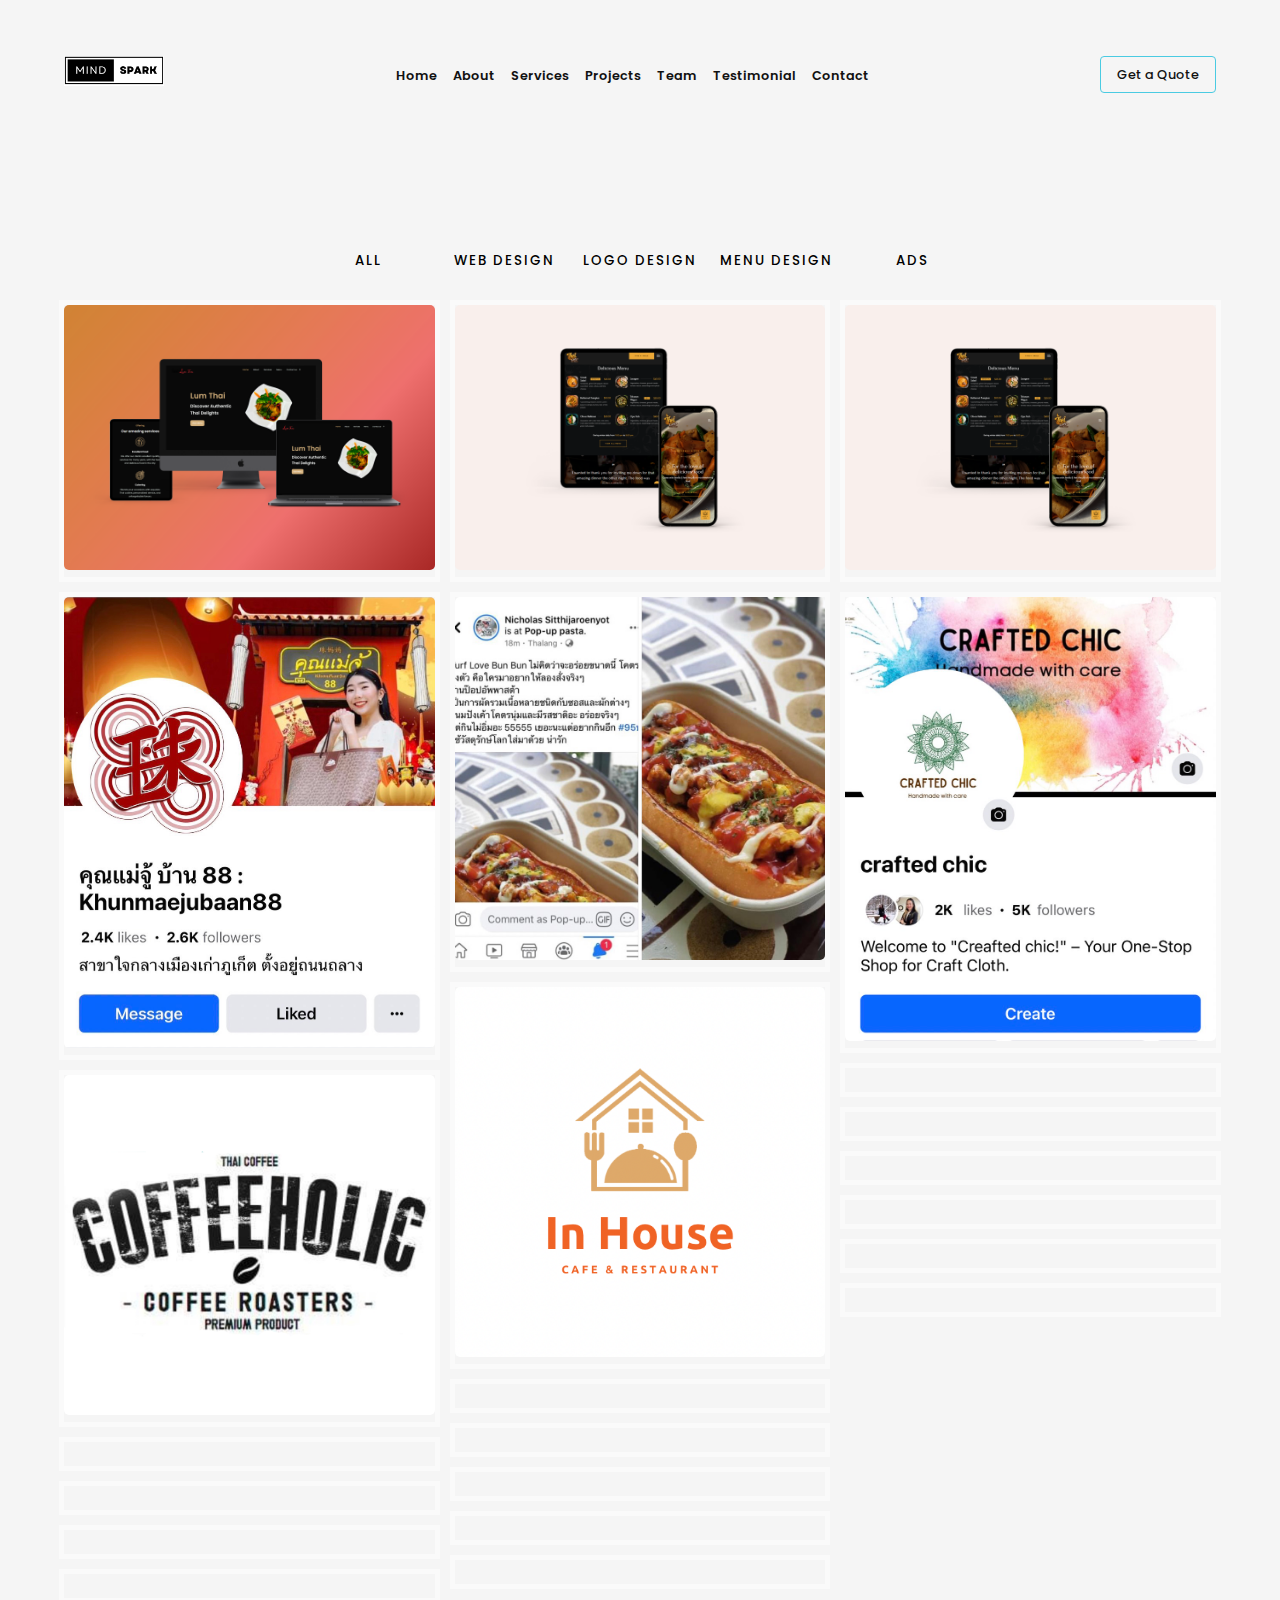
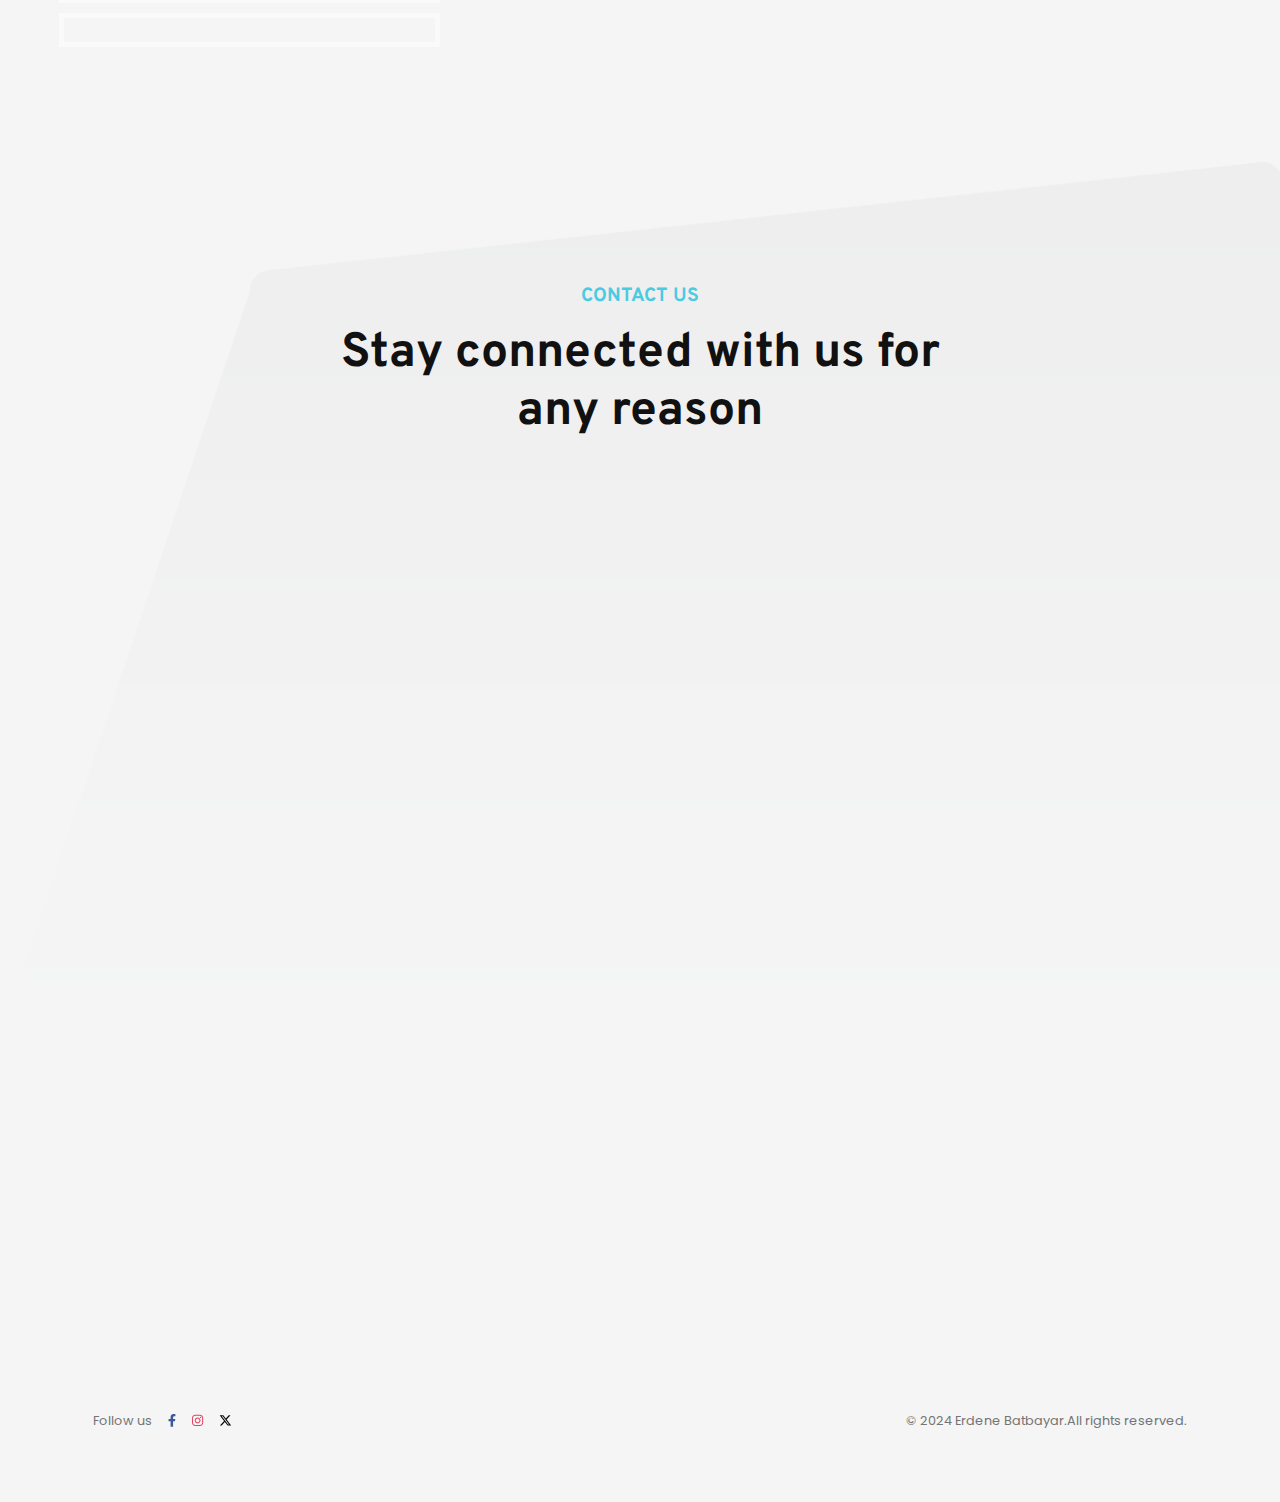
==== Projects.html @ 7a25f7cb "update" ====
<!DOCTYPE html>
<html lang="en">
<head>
    <meta charset="UTF-8">
    <meta name="viewport" content="width=device-width, initial-scale=1.0">
    <link rel="stylesheet" href="assets/css/styles.css">
    <link rel="stylesheet" href="style.css">
    <link rel="stylesheet" href="https://unpkg.com/aos@next/dist/aos.css" />
    <link rel="stylesheet" href="assets/css/fontawesome.min.css">
    <title>Projects ||MindSpark</title>

</head>
<body>
    
    <!-- HEADER  -->
    <header>
        <div class="container flex-row" >
            <div class="header__logo">
                <img src="/assets/img/logo.png" alt="logo">
            </div>
            <nav>
                <ul class="header__menu flex-row">
                    <li>
                        <a href="/index.html">Home</a>
                    </li>
                    <li>
                        <a href="#about">About</a>
                    </li>
                    <li>
                        <a href="#services">Services</a>
                    </li>
                    <li>
                        <a href="#projects">Projects</a>
                    </li>
                    <li>
                        <a href="#team">Team</a>
                    </li>
                    <li>
                        <a href="#testimonial">Testimonial</a>
                    </li>
                    <li>
                        <a href="#contact">Contact</a>
                    </li>
                </ul>
            </nav>
            <div class="right flex-center">
                <a href="#contact" class="btn btn-secondary">Get a Quote</a>
                <div class="menu-btn">
                    <i class="fas fa-bars"></i>
                </div>
            </div>
        </div>
    </header>
    <!----------------- PROJECTS  ------------->
    <section class="project">
    <div class="container" id="projects">
        <!-- <h1 class="section-heading">Gallery</h1> -->
        <div class="portfolio">
            <div class="filter">
                <button class="filter-btn active" data-filter="all">ALL</button>
                <button class="filter-btn" data-filter="web">WEB DESIGN</button>
                <button class="filter-btn" data-filter="logo">LOGO DESIGN</button>
                <button class="filter-btn" data-filter="menu">MENU DESIGN</button>
                <button class="filter-btn" data-filter="ads">ADS</button>
            </div>
    
            <div class="photo-gallery" id="project-gallery">
                
            </div>
        </div>
    </div>
    </section>








    <!-------------- CONTACT---------------- -->
    <section id="contact" style="
    background: url(assets/img/contact-bg.png);
    background-repeat: no-repeat;
    background-size: contain;
    background-position: right;">
        <div class="container">
            <h5 class="section-subheading text-center">
                Contact Us
            </h5>
            <h2 class="section-heading text-center left right">Stay connected with us for any reason</h2>
            <div class="contact">
                <form action="" class="contact__form" data-aos="fade-right" data-aos-delay="300">
                    <h1>Write us a message</h1>
                    <input type="text" placeholder="Your name" required >
                    <input type="email" placeholder="Email address" required>
                    <input type="text" placeholder="Subject" required>
                    <textarea  rows="5" required>Your Message</textarea>
                    <button class="btn btn-primary">Send Message</button>
                </form>
                <div class="contact__details" data-aos="fade-left" data-aos-delay="300">
                    <p class="text">
                        Lorem, ipsum dolor sit amet consectetur adipisicing elit. Dignissimos omnis nobis officiis a nisi neque saepe molestiae incidunt repellat adipisci?
                    </p>
                    <div class="details">
                        <div class="detail">
                            <div class="detail__icon">
                                <i class="fas fa-phone"></i>
                            </div>
                            <div class="detail__content">
                                <h3>Phone</h3>
                                <p>+12789232</p>
                            </div>
                        </div>
                        <div class="detail">
                            <div class="detail__icon">
                                <i class="fas fa-envelope"></i>
                            </div>
                            <div class="detail__content">
                                <h3>Email</h3>
                                <p>MindSparkdmv@gmail.com</p>
                            </div>
                        </div>
                        <div class="detail">
                            <div class="detail__icon">
                                <i class="fas fa-map-marked-alt"></i>
                            </div>
                            <div class="detail__content">
                                <h3>Address</h3>
                                <p>123 , Lorem, ipsum dolor.</p>
                            </div>
                        </div>
                    </div>
                </div>
            </div>
            
        </div>
    </section>
    <!-------------- FOOTER --------->
    <footer>
        <div class="container">
            <div class="footer__content" >
                <div class="footer__details" data-aos="fade-down-left" data-aos-delay="300">
                    <div class="footer__logo">
                        <img src="assets/img/logo.png" alt="logo">
                    </div>
                    <p class="footer__text">
                        Lorem ipsum dolor sit amet consectetur adipisicing elit. Officiis, voluptatem?
                    </p>
                    <div class="footer__newsletter">
                        <form action="#"
                        class="footer__newsletter-form">
                            <input type="email" placeholder="Submit email" required>
                        <div class="icon">
                            <i class="fa fa-envelope"></i>
                        </div>
                    </form>
                    </div>
                </div>
                <div class="footer__menu" data-aos="fade-down" data-aos-delay="300">
                    <h3 class="footer__menu-title">Quick Links</h3>
                    <ul class="footer_menu-list">
                        <li><a href="#">Home</a></li>
                        <li><a href="#about">About</a></li>
                        <li><a href="#services">Service</a></li>
                        <li><a href="#projects">Projects</a></li>
                        <li><a href="#team">Team</a></li>
                        <li><a href="#testimonial">Testimonial</a></li>
                        <li><a href="#contact">Contact</a></li>


                    </ul>
                </div>
                <div class="footer__menu" data-aos="fade-down-left" data-aos-delay="300">
                    <h3 class="footer__menu-title">Services</h3>
                    <ul class="footer_menu-list">
                        <li><a href="#">Development</a></li>
                        <li><a href="#about">Services</a></li>
                        <li><a href="#services">POS System</a></li>
                        <li><a href="#projects">Online Ordering System</a></li>
                        <li><a href="#team">Marketing</a></li>
                        <li><a href="#team">Design</a></li>
                        


                    </ul>
                </div>
                <div class="footer__menu" data-aos="fade-down-left" data-aos-delay="300">
                    <h3 class="footer__menu-title">Social</h3>
                    <ul class="footer_menu-list">
                        <li><a href="#">Facebook</a></li>
                        <li><a href="#about">X</a></li>
                        <li><a href="#services">Instagram</a></li>
                        <li><a href="#projects">Linkedin</a></li>
                        

                    </ul>
                </div>
            </div>
            <div class="footer__bottom">
                <div class="footer__bottom-icons" >
                    <p>Follow us</p>
                    <a href="#" class="facebook">
                        <i class="fab fa-facebook-f"></i>
                    </a>
                    <a href="#" class="instagram">
                        <i class="fa-brands fa-instagram"></i>
                    </a>
                    <a href="#" class="twitter">
                        <i class="fa-brands fa-x-twitter"></i>
                    </a>

                </div>
                <p>&copy; 2024 Erdene Batbayar.All rights reserved.</p>
            </div>
        </div>
    </footer>


    
    <script src="assets/js/fontawesome.min.js"></script>
    
    <script src="script.js"></script>
    <script src="https://unpkg.com/aos@next/dist/aos.js"></script>
    <script>
      AOS.init();
    </script>


</body>
</html>
---- assets/css/styles.css ----
@import url(https://fonts.googleapis.com/css?family=Overpass:100,200,300,regular,500,600,700,800,900,100italic,200italic,300italic,italic,500italic,600italic,700italic,800italic,900italic);
@import url(https://fonts.googleapis.com/css?family=Poppins:100,100italic,200,200italic,300,300italic,regular,italic,500,500italic,600,600italic,700,700italic,800,800italic,900,900italic);

/* VARIABLES */
:root {
    --primary-color: #4acbe2;
    --secondary-color: #111111;
    --primary-font: 'Poppins', sans-serif;
    --secondary-font: 'Overpass', sans-serif;
}

/* RESET DEFAULT STYLES */
* {
    margin: 0;
    padding: 0;
    box-sizing: border-box;
}

a {
    text-decoration: none;
    color: inherit;
}

li {
    list-style: none;
}

img {
    max-width: 100%;
}

h1,
h2,
h3,
h4,
h5,
h6 {
    font-family: var(--secondary-font);
    margin-bottom: 1rem;
}

/* UTILITY CLASSES */
.container {
    width: 100%;
    max-width: 1200px;
    margin: 0 auto;
    padding: 0 1rem;
}

.text-center {
    text-align: center;
}

.text-uppercase {
    text-transform: uppercase;
}

.text-primary {
    color: var(--primary-color);
}

.flex-center {
    display: flex;
    justify-content: center;
    align-items: center;
}

.flex-row {
    display: flex;
    justify-content: space-between;
    align-items: center;
}

.flex-column {
    flex-direction: column;
}

.btn {
    display: inline-block;
    max-width: max-content;
    padding: 0.5rem 1rem;
    border-radius: 0.25rem;
    font-size: 0.8rem;
    font-weight: 500;
    border: none;
    cursor: pointer;
    outline: none;
    transition: all 0.3s;
}

.btn-primary {
    background-color: var(--primary-color);
    color: #fff;
}

.btn-primary:hover {
    background-color: #a03dd1;
}

.btn-secondary {

    border: 1px solid var(--primary-color);
}

.btn-secondary:hover {
    background-color: var(--primary-color);
    color: #fff;
}

.section-subheading {
    font-size: 1.2rem;
    text-transform: uppercase;
    color: var(--primary-color);
    margin-bottom: 1rem;
}

.section-heading {
    font-size: 3rem;
    max-width: 600px;
    font-weight: 700;
    line-height: 1.2;
    margin-bottom: 2rem;
}

.section-heading.left {
    margin-right: auto;
}

.section-heading.right {
    margin-left: auto;
}
button.custom-btn {
    text-decoration: none;
    position: relative;
    border: none;
    font-size: 14px;
    font-family: inherit;
    font-weight: 600;
    cursor: pointer;
    color: #fff;
    width: 9em;
    height: 3em;
    line-height: 2em;
    text-align: center;
    background: linear-gradient(90deg, #03a9f4, #f441a5, #ffeb3b, #03a9f4);
    background-size: 300%;
    border-radius: 30px;
    z-index: 1;
  }
  
  button.custom-btn:hover {
    animation: custom-ani 8s linear infinite;
    border: none;
  }
  
  @keyframes custom-ani {
    0% {
      background-position: 0%;
    }
  
    100% {
      background-position: 400%;
    }
  }
  
  button.custom-btn:before {
    content: "";
    position: absolute;
    top: -5px;
    left: -5px;
    right: -5px;
    bottom: -5px;
    z-index: -1;
    background: linear-gradient(90deg, #03a9f4, #f441a5, #ffeb3b, #03a9f4);
    background-size: 400%;
    border-radius: 35px;
    transition: 1s;
    
  }
  
  button.custom-btn:hover::before {
    filter: blur(20px);
  }
  
  button.custom-btn:active {
    background: linear-gradient(32deg, #03a9f4, #f441a5, #ffeb3b, #03a9f4);
  }
  



/* GLOBAL STYLES */

html {
    scroll-behavior: smooth;
    overflow-x: hidden;
}

body {
    font-family: var(--primary-font);
    font-size: 16px;
    line-height: 1.5;
    overflow-x: hidden;
    color: var(--secondary-color);
    background-color: #f5f5f5;
}

section {
    position: relative;
    padding-top: 5rem !important;
    padding-bottom: 5rem !important;

}

/* HEADER */
header {
    padding: 1rem 0;
    width: 100%;
    position: absolute;
    z-index: 999;
}
header.sticky {
    position: fixed;
    top: 0;
    left: 0;
    right: 0;
    background-color: #fff;
    box-shadow: 0 0 10px rgba(0, 0, 0, 0.1);
}
.header__logo img{
    width: 100px;

}
.header__menu{
    gap: 1rem;

}
.header__menu li a{
    font-size: 0.8rem;
    font-weight: 600;
    transition: 0.5s;

    

}
.header__menu li a:hover{
    color: var(--primary-color);
    
}
header .right{
    gap:1rem;

}
.menu-btn{
    display: none;
    font-size: 1.2rem;
    cursor: pointer;
}

#hero{
    background: url(/assets/img/Mbackground.png);
    background-repeat: no-repeat;
    background-position: top;
    background-size: 100% 100%;
    
    min-height: 100vh;

}
.hero__content{
    
    
    height: 100%;
    width: 100%;
    display: flex;
    flex-direction: column;
    justify-content: center;
    align-items: center;

}
.hero__content h1{
    font-size: 3rem;
    font-family: var(--primary-font);
    font-weight: 600;
    line-height: 1.2;
    text-align: center;
    
}
@keyframes textShine {
    0% {
      background-position: 0% 50%;
    }
    100% {
      background-position: 100% 50%;
    }
  }
.hero__content h1 span{
    
        font-size: clamp(4rem, 1.5vw, 3rem);
        font-weight: 600;
        letter-spacing: -3px;
        margin: 5px;
        background: linear-gradient(
          to right,
          #7953cd 20%,
          #00affa 30%,
          #19e0e0 70%,
          #4a7fda 80%
        );
        -webkit-background-clip: text;
        background-clip: text;
        -webkit-text-fill-color: transparent;
        text-fill-color: transparent;
        background-size: 500% auto;
        animation: textShine 5s ease-in-out infinite alternate;
        justify-content: center;
}
.hero__content p{
    font-size: 1.2rem;
    font-weight: 300;
    margin-bottom: 2rem;

}
/* .hero__img{
    width: 60%;
} */

/* ABOUT */
.features{
    display: grid;
    grid-template-columns: repeat(auto-fit,minmax(300px, 1fr));
    gap: 2rem;

}
.feature{
    padding: 2rem;
    border-radius: 8px;
    border: 2px solid var(--color);
}
.feature__icon{
    font-size: 2rem;
    color: var(--color);
    margin-bottom: 1rem;
}
.feature__title{
    font-size: 1.2rem;
    font-weight: 600;
    margin-bottom: 1rem;
}
.feature__text{
    font-size: 0.9rem;
}
.about__details{
    display: flex;
    gap: 2rem;
    margin-top: 5rem;
}
.about__details-content{
    width:50%;
}
.about__details-content h1{
    font-size: 2rem;
    font-weight: 700;
    margin-bottom: 1rem;
}
.about__details-content p{
    font-style: 0.9rem;
    font-weight: 400;


}
.about__details-content .btn{
    margin-top: 1rem;

}
.about__details-img{
    width: 50%;
}
/* SERVICES */
#services .section-subheading,
#services .section-heading{
    text-align: right;
}
.services{
    display: grid;
    grid-template-columns: repeat(auto-fit,minmax(300px,1fr));
    gap: 2rem;
}
.service{
    padding: 2rem;
    display: flex;
    align-items: center;
    justify-content: center;
    flex-direction: column;
    border-radius: 8px;
    background-color: #fff;
    cursor: pointer;
    box-shadow: 0 0 10px rgba(0, 0, 0, 0.1);
}

.service__icon img{
    width: 50px;
    margin-bottom: 1rem;

}
.services_title{
    font-style: 1.2rem;
    font-weight: 600;
    margin-bottom: 1rem;
}
.service__text{
    font-style: 0.9rem;
    margin-bottom: 1rem;

    
}
.service .arrow-icon{
    font-style: 1.2rem;
    color: var(--primary-color);
    margin-left: auto;
    transition: transform 0.3s;
}
.service:hover .arrow-icon{
    transform: translateX(5px);

}
/* Projects */
.projects{
    display: flex;
    flex-direction: column;
    gap: 5rem;
    margin-top: 5rem;
}
.project{
    display: flex;
    gap: 10%;
    align-items: center;
}
.project:nth-child(2){
    flex-direction: row-reverse;
}
.project__img{
    min-width: 35%;
}
/* .project__img::after{
    content: "";
    position: absolute;
    top: -20px;
    width: 90%;
    height: 90%;
    border-radius: 8px;
    z-index: 1;
    border: 4px solid #f1e8ed;

} */
.project:nth-child(1) .project__img::after,
.project:nth-child(3) .project__img::after{
    left: -20px;

}
.project:nth-child(2) .project__img::after{
    right: -20px;
    border-color: #6bc2ed ;

}
.project:nth-child(3) .project__img::after{
    
    border-color: #fed440 ;
    
}
.project__category{
    font-style: 0.8rem;
    font-weight: 600;
    text-transform: uppercase;
    margin-bottom: 1rem;
    color: var(--primary-color);

}
.project__title{
    font-style: 2.5rem;
    font-weight: 800;
    line-height: 1.2;
    margin-bottom: 1rem;
}
.project__text{
    font-style: 0.9rem;
    margin-bottom: 1rem;
}


/* TEAM */
.members {
    display: flex;
    gap: 3rem;
}
.member:nth-child(2),
.member:nth-child(4){
    margin-top: 5rem;
}
.member__img{
    margin-bottom: 1rem;

}
.member__content h1{
    margin-bottom: 0.25rem;


}
.member__content p{
    opacity: 0.4;
    font-weight: 600;
}


/* TESTIMONIALS */
#testimonial{
    display: flex;
    align-items: center;
    gap: 5rem;

}
#testimonial .section-subheading{
    margin-bottom: 2rem;
}
.testimonials-wrapper{
    position: relative;
    width: 70%;
}
.quotes {
    position: absolute;
    left: 0;
    top: 15px;
    font-size: 5rem;
    color: var(--primary-color);
    margin-bottom: 1rem;
}
.testimonial__tittle{
    font-size: 2rem;
    padding-left: 6rem;
    font-weight: 600;
    margin-bottom: 1rem;
}
.testimonial__text{
    opacity: 0.8;
    margin-bottom: 3rem;

}
.testimonial__img img{
    max-height: 500px;

}
.testimonial__author{
    position: relative;
    display: flex;
    align-items: center;
    gap: 1rem;
}
.testimonial__author h3{
    margin: 0;

}
.testimonial__author p{
    color: rgb(95, 95, 95);
    font-size: 0.8rem;
    font-weight: 600;
}
.testimonial__author::before{
    content: "";
    width: 15px;
    transform: translateY(-70%);
    border-bottom: 1px solid #111111;

}
.testimonial-navigation{
    display: flex;
    gap: 1rem;
    margin-top: 2rem;

}
.testimonial-navigation span{
    width: 10px;
    height: 10px;
    border-radius: 50px;
    background-color: var(--primary-color);
    cursor: pointer;
    transition: all 0.3s;

}
.testimonial-navigation span.active{
    width: 30px;

}


/* CONTACT */
.contact{
    display: flex;
    align-items: center;
    gap: 5rem;
}
.contact__form{
    width:50%;
    display: flex;
    flex-direction: column;
    gap: 1rem;
}
.contact__form input, 
.contact__form textarea{
    padding: 1rem;
    border-radius: 8px;
    border: none;
    outline: none;
    background-color: #fff;
    box-shadow: 0 0 5px rgba(0, 0, 0, 0.1);
}
.contact__form textarea{
    resize: vertical;


}
.contact__details{
    width: 50%;
}
.contact__details .text{
    font-size: 0.9rem;
    color: #2e2e2e;
    margin-bottom: 2rem;

}
.contact__details .details{
    display: flex;
    flex-direction: column;
    gap: 2rem;
}
.contact__details .detail{
    display: flex;
    gap: 2rem;
    align-items: center;


}
.detail__icon{
    width: 40px;
    height: 40px;
    display: flex;
    align-items: center;
    justify-content: center;
    border-radius: 50%;
    color: #fff;
    font-size: 0.8rem;
    background: #fe6686;
}
.detail:nth-child(2) .detail__icon{
    background: #54d6a1;

}
.detail:nth-child(3) .detail__icon{
    background: #fe9a3f;
    
}
.detail__content h3{
    margin: 0;
    line-height: 1;

}
.detail__content p{
    color: #747474;
    font-size: 0.9rem;
}

/* FOOTER */
footer{
    padding: 2rem;

}
.footer__content{
    display: grid;
    gap: 5rem;
    grid-template-columns: 2fr 1fr 1fr 1fr;
}
.footer__logo{
    width: 100px;
    margin-bottom: 1rem;

}
.footer__text{
    font-size: 0.9rem;
    color: #747474;
    margin-bottom: 1rem;

}
.footer__newsletter{
    position: relative;
}
.footer__newsletter input{
    width: 100%;
    padding: 1rem;
    border-radius: 8px;
    border: none;
    outline: none;
    background-color: #fff;
    box-shadow: 0 0 5px rgba(0, 0, 0, 0.1);

}
.footer__newsletter .icon{
    position: absolute;
    right: 10px;
    top: 50%;
    transform: translateY(-50%);
    opacity: 0.3;

}
.footer_menu-list{
    display: flex;
    flex-direction: column;
    gap: 1rem;
    font-size: 0.8rem;
    color: #747474;
}
.footer__bottom{
    display: flex;
    justify-content: space-between;
    align-items: center;
    font-size: 0.8rem;
    color: #747474;
    margin-top: 3rem;

}
.footer__bottom-icons{
    display: flex;
    gap: 1rem;
}
.facebook{
    color: #3b5998;

}
.twitter{
    color:#070707;
}
.instagram{
    color: #E4405f;
}
/* PROJECT PAGE  */
.filter{
    display: flex;
    justify-content: center;
    margin-bottom: 2rem;
    gap: 1rem;

}
.filter-btn{
    display: block;
    font-family: "Poppins" , sans-serif;
    font-weight: 500;
    position: relative;
    padding: 0.2em 0;
    background: none;
    border: 0;
    width: 120px;
    letter-spacing: 2px;
    cursor: pointer;
    transition: 0.2s;
}
.filter-btn:hover{
    color: #19e0e0;
}

.filter-btn::after {
    content: '';
    position: absolute;
    bottom: 0;
    left: 0;
    width: 100%;
    height: 0.1em;
    background-color: rgb(105, 205, 255);
    opacity: 0;
    transition: opacity 300ms, transform 300ms;
  }
  
  .filter-btn:hover::after,
  .filter-btn:focus::after {
    opacity: 1;
    transform: translate3d(0, 0.2em, 0);
  }
#projects{
    margin-top: 8rem;
}

/* MEDIA QUERIES */
@media screen and (max-width: 768px) {

    /* GLOBAL */
    .container{
        padding: 0 1rem;

    }
    section{
        padding-top: 2rem !important;
        padding-bottom: 3rem !important;
    }
    .section-heading{
        font-size: 2rem;
    }
    

    
    /* HEADER */
    .header__menu{
        position: fixed;
        top: 0;
        left: 0;
        width: 100%;
        height: 100vh;
        flex-direction: column;
        justify-content: center;
        align-items: center;
        background-color: #fff;
        transform: translateX(-100%);
        transition: 0.3s;

    }
    .header__menu.show{
        transform: translateX(0%);
    }
    .header__menu li{
        margin: 1rem 0;
    }
    .menu-btn{
        display: block;
        z-index: 99;
    }


    /* HERO */
    #hero {
        flex-direction: column;
        justify-content: center;
        background: url(/assets/img/Background_mobile.png);
        background-repeat: no-repeat;
        background-position: top;
        background-size: 100% 100%;
        

    }
    .hero__content{
        width: 100%;
        text-align: center;
    }
    .hero__content h1{
        font-size: 2.0rem;

    }
    .hero__content h1 span{
        font-size: 2.5rem;
    }
    .hero__content .btn{
        margin: 0 auto;

    }
    .hero__img{
        width: 100%;
    }


    /* ABOUT */
    .features{
        grid-template-columns: repeat(1fr);
    }
    .feature{
        padding: 1rem;
    }
    .about__details{
        flex-direction: column;
    }
    .about__details-content, .about__details-img{
        width: 100%;
    }


    /* PROJECTS */
    .project{
        flex-direction: column !important;
        gap: 2rem;
    }
    .project__img{
        width: 100%;
        max-width: 300px;
    }
    .project__title{
        font-size: 1.5rem;
    }

    /* TEAM */
    .members{
        flex-direction: column;
        text-align: center;

    }
    .member{
        margin: 0 !important;
    }
    .member__img img{
        max-width: 300px;
    }


    /* TESTIMONIALS */
    .testimonial__img{
        display: none;
    }
    .testimonials-wrapper{
        width: 100%;
    }


    /* CONTACT */
    .contact{
        flex-direction: column;
    }
    .contact__form, .contact__details{
        width: 100%;
    }


    /* FOOTER */
    .footer__content{
        grid-template-columns: repeat(auto-fit, minmax(200px,1fr));
    }
    .footer__bottom{
        flex-direction: column;
        text-align: center;

    }


}
---- style.css ----
*{
    margin: 0;
    padding: 0;
}
.container{
    max-width: 1224px;
    width: 90%;
    margin: auto;
    padding: 40px 0;
}
.title{
    margin-bottom: 2rem;
}
.photo-gallery{
    display: flex;
    gap: 20px;
    
}
.column{
    display: flex;
    flex-direction: column;
    gap: 20px;

}
.photo img{
    width: 100%;
    /* height: 50vh; */
    border-radius: 5px;
    /* object-fit: cover; */
    
}
.photo {
    position: relative;
    padding: auto;
    /* display: flex; */
    align-items: center;
    justify-content: center;
    overflow: hidden;
    perspective: 1000px;
    box-shadow: 0 0 0 5px #ffffff80;
    transition: all 0.6s cubic-bezier(0.175, 0.885, 0.32, 1.275);
  }
  .photo__content svg{
    position: absolute;
    top: 50%; 
    left: 50%; 
    transform: translate(-50%, -50%); 
    width: 20%;
    height: auto;
    padding: 2px;
    overflow: hidden;
    transition: 0.2s;
    
    
  }
  
  .photo__content svg path {
    fill: rgba(255, 255, 255, 0.678); /* Default color */
    transition: fill 0.3s ease; /* Add transition effect for smooth color change */
}

.photo__content svg:hover path {
    fill: rgb(98, 235, 245); /* Change this to the color you want on hover */
}
  
  .photo img {
    
    transition: all 0.6s cubic-bezier(0.175, 0.885, 0.32, 1.275);
  }
  
  .photo:hover {
    transform: scale(1.05);
    box-shadow: 0 8px 16px rgba(255, 255, 255, 0.2);
  }
  
  .photo__content {
    position: absolute;
    top: 0;
    left: 0;
    width: 100%;
    height: 100%;
    padding: 2rem;
    box-sizing: border-box;
    background-color: transparent;
    
    transform: rotateX(-90deg);
    transform-origin: bottom;
    transition: all 0.6s cubic-bezier(0.175, 0.885, 0.32, 1.275);
  }
  
  .photo:hover .photo__content {
    transform: rotateX(0deg);
    
  }
  
  .photo__title {
    margin: 0;
    font-size: 24px;
    color: #dfae27;
    text-align: center;
    font-weight: 700;
  }
  
  /* .photo:hover svg {
    top: 0%;
    left: 0;
  } */
  
  .photo__description {
    margin: 10px 0 0;
    margin-bottom: 10px;
    text-align: center;
    font-size: 14px;
    color: #54c3ff;
    line-height: 1.4;
  }
  

@media(max-width: 860px){
    .photo-gallery{
        flex-direction: column;
    }
}
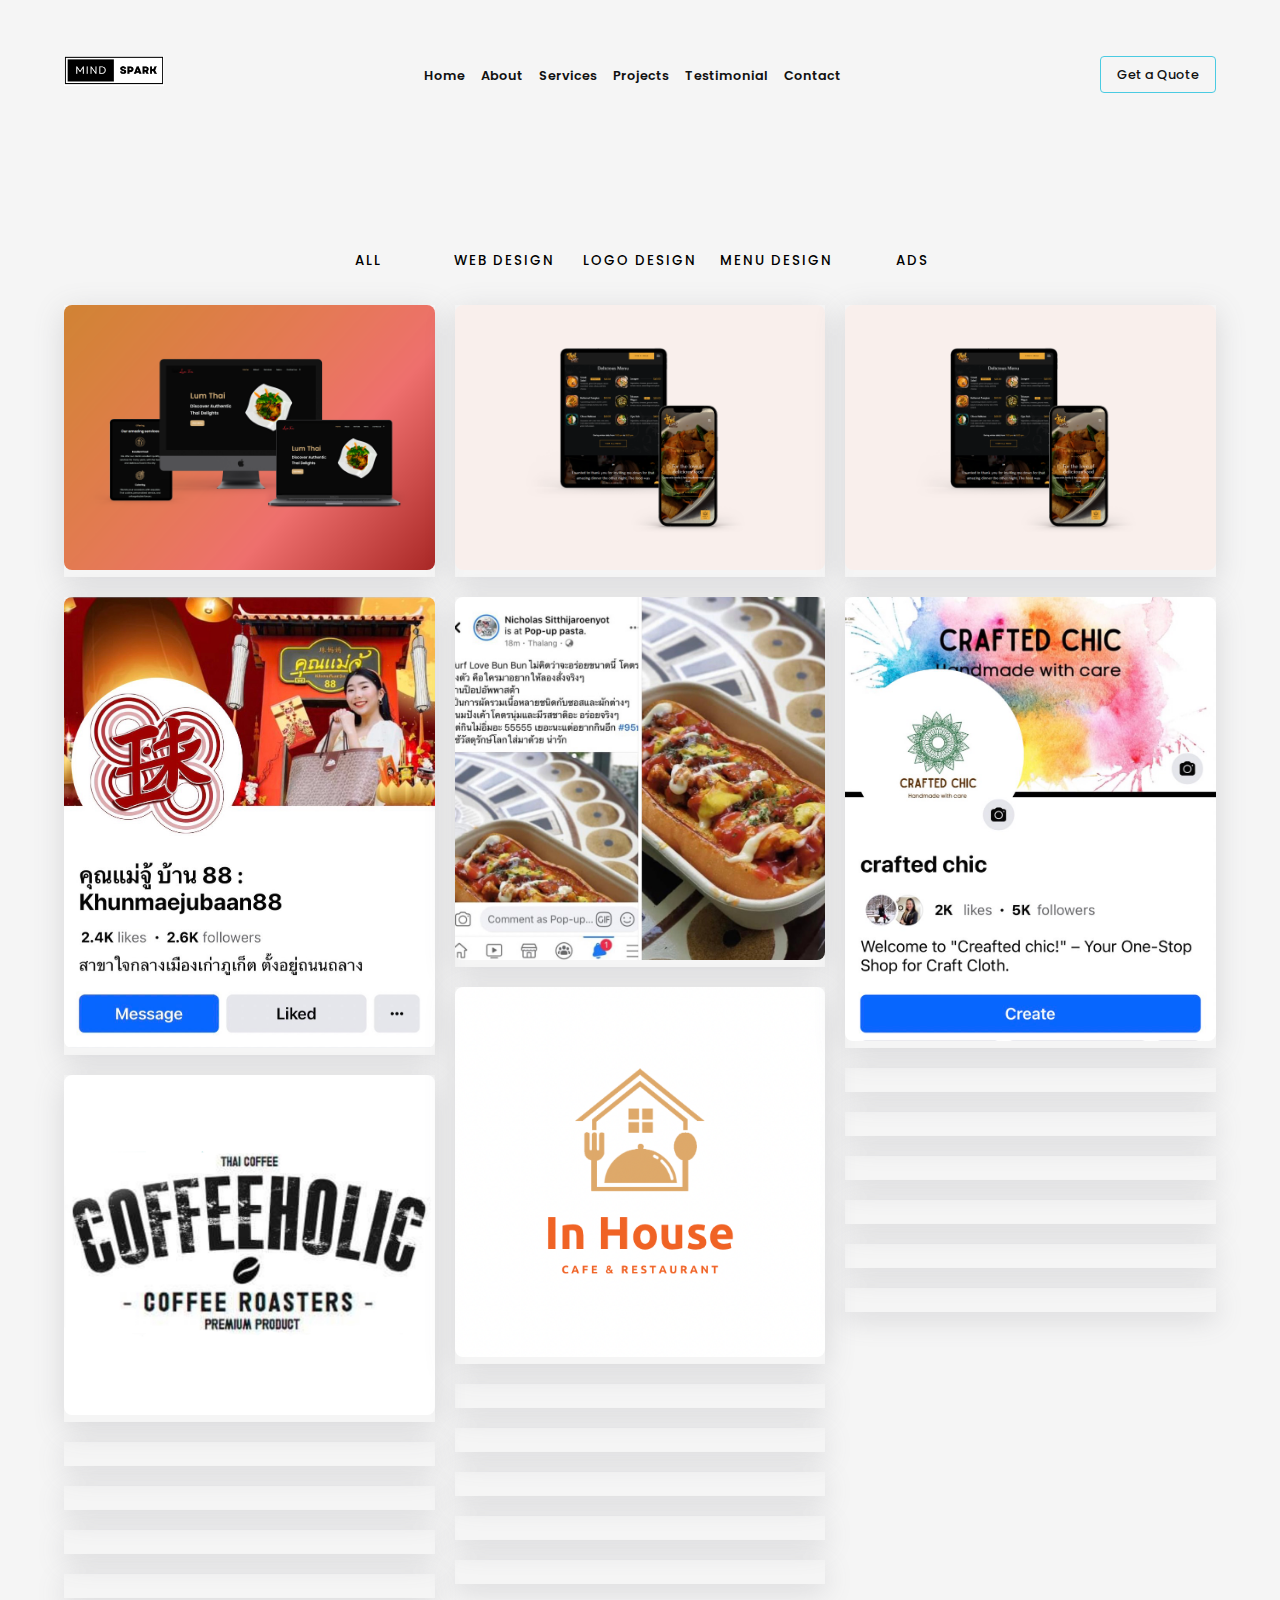
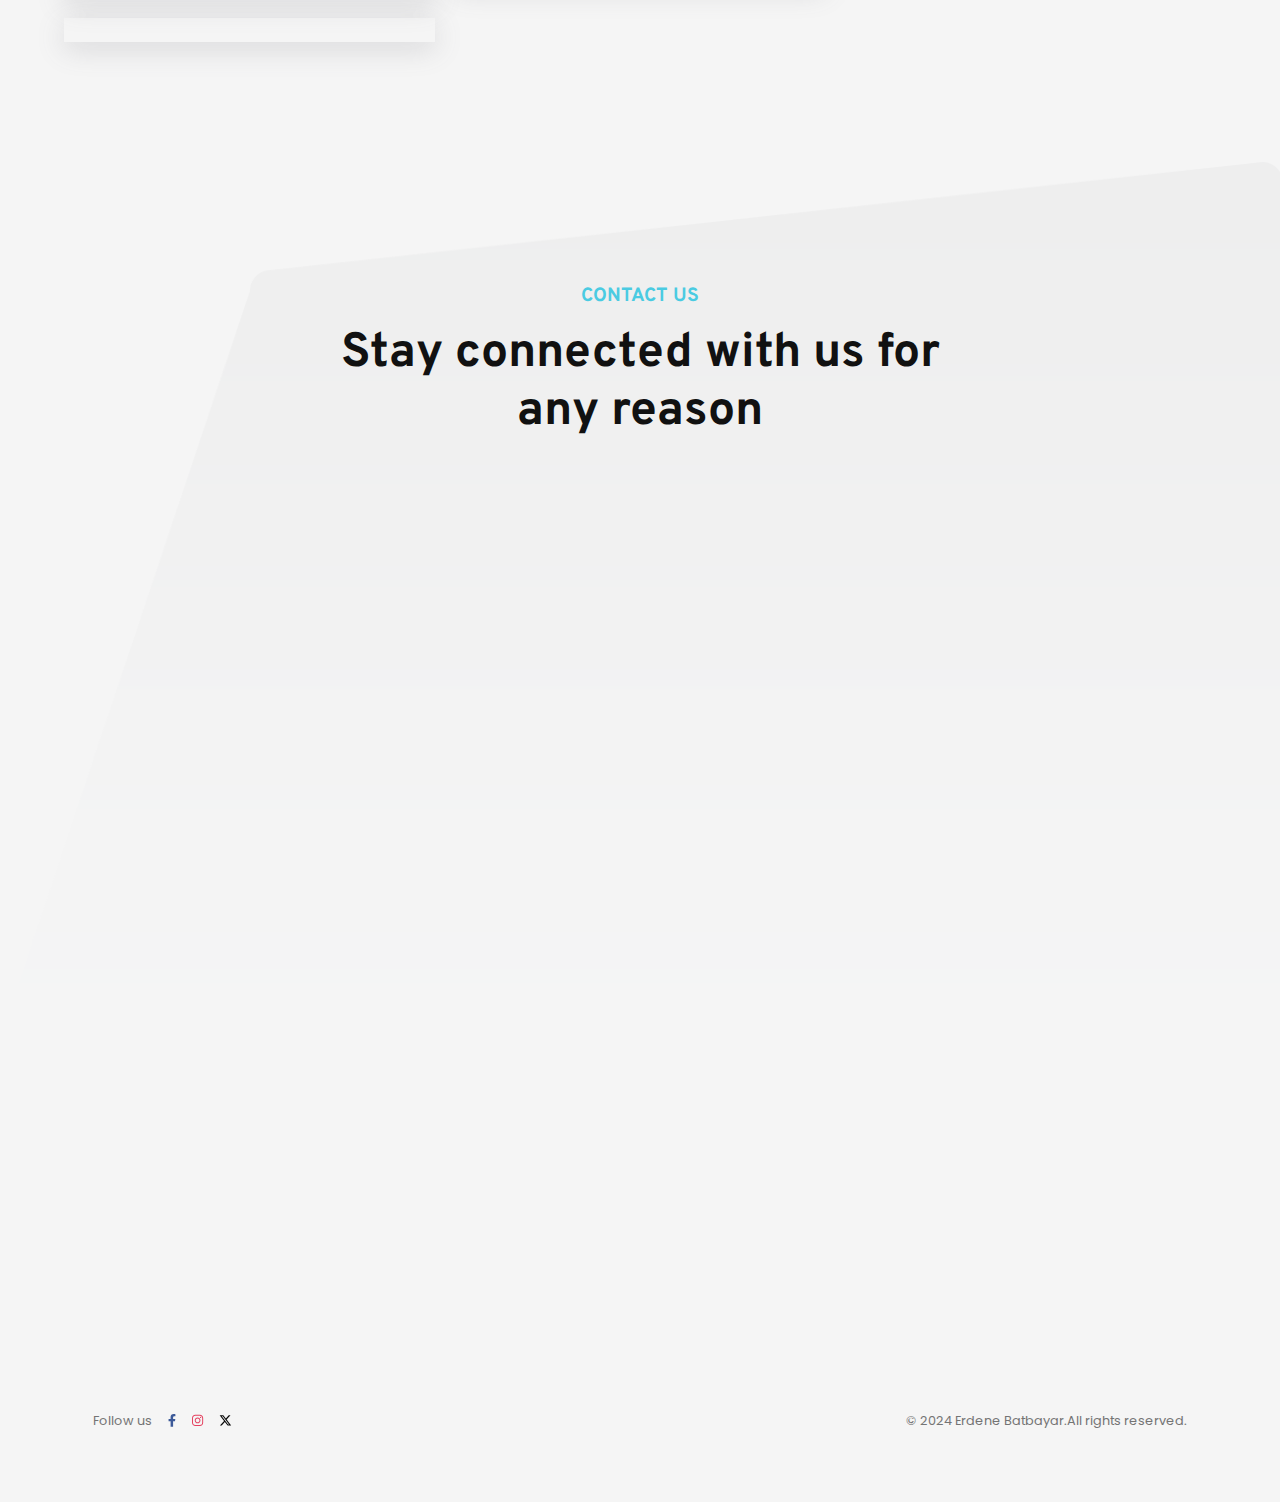
==== commit 969fcb63: "update" ====
--- a/Projects.html
+++ b/Projects.html
@@ -24,19 +24,17 @@
                         <a href="/index.html">Home</a>
                     </li>
                     <li>
-                        <a href="#about">About</a>
-                    </li>
-                    <li>
-                        <a href="#services">Services</a>
-                    </li>
-                    <li>
-                        <a href="#projects">Projects</a>
-                    </li>
-                    <li>
-                        <a href="#team">Team</a>
-                    </li>
-                    <li>
-                        <a href="#testimonial">Testimonial</a>
+                        <a onclick="redirectToAbout()">About</a>
+                    </li>
+                    <li>
+                        <a onclick="redirectToServices()">Services</a>
+                    </li>
+                    <li>
+                        <a href="#">Projects</a>
+                    </li>
+                    
+                    <li>
+                        <a onclick="redirectToTestimonial()">Testimonial</a>
                     </li>
                     <li>
                         <a href="#contact">Contact</a>
@@ -100,7 +98,7 @@
                 </form>
                 <div class="contact__details" data-aos="fade-left" data-aos-delay="300">
                     <p class="text">
-                        Lorem, ipsum dolor sit amet consectetur adipisicing elit. Dignissimos omnis nobis officiis a nisi neque saepe molestiae incidunt repellat adipisci?
+                        Stay effortlessly connected with us for all your needs, anytime, anywhere.
                     </p>
                     <div class="details">
                         <div class="detail">
@@ -109,7 +107,7 @@
                             </div>
                             <div class="detail__content">
                                 <h3>Phone</h3>
-                                <p>+12789232</p>
+                                <p>(571) 888-6074</p>
                             </div>
                         </div>
                         <div class="detail">
@@ -125,10 +123,10 @@
                             <div class="detail__icon">
                                 <i class="fas fa-map-marked-alt"></i>
                             </div>
-                            <div class="detail__content">
+                            <!-- <div class="detail__content">
                                 <h3>Address</h3>
                                 <p>123 , Lorem, ipsum dolor.</p>
-                            </div>
+                            </div> -->
                         </div>
                     </div>
                 </div>
@@ -145,7 +143,7 @@
                         <img src="assets/img/logo.png" alt="logo">
                     </div>
                     <p class="footer__text">
-                        Lorem ipsum dolor sit amet consectetur adipisicing elit. Officiis, voluptatem?
+                        To get our Newsletter. Subscribe to Us 😊
                     </p>
                     <div class="footer__newsletter">
                         <form action="#"
@@ -216,7 +214,6 @@
         </div>
     </footer>
 
-
     
     <script src="assets/js/fontawesome.min.js"></script>
     
--- a/style.css
+++ b/style.css
@@ -25,7 +25,7 @@
 .photo img{
     width: 100%;
     /* height: 50vh; */
-    border-radius: 5px;
+    border-radius: 8px;
     /* object-fit: cover; */
     
 }
@@ -37,8 +37,9 @@
     justify-content: center;
     overflow: hidden;
     perspective: 1000px;
-    box-shadow: 0 0 0 5px #ffffff80;
+    /* box-shadow: 0 0 0 5px #ffffff80; */
     transition: all 0.6s cubic-bezier(0.175, 0.885, 0.32, 1.275);
+    box-shadow: rgba(100, 100, 111, 0.2) 0px 7px 29px 0px;
   }
   .photo__content svg{
     position: absolute;
